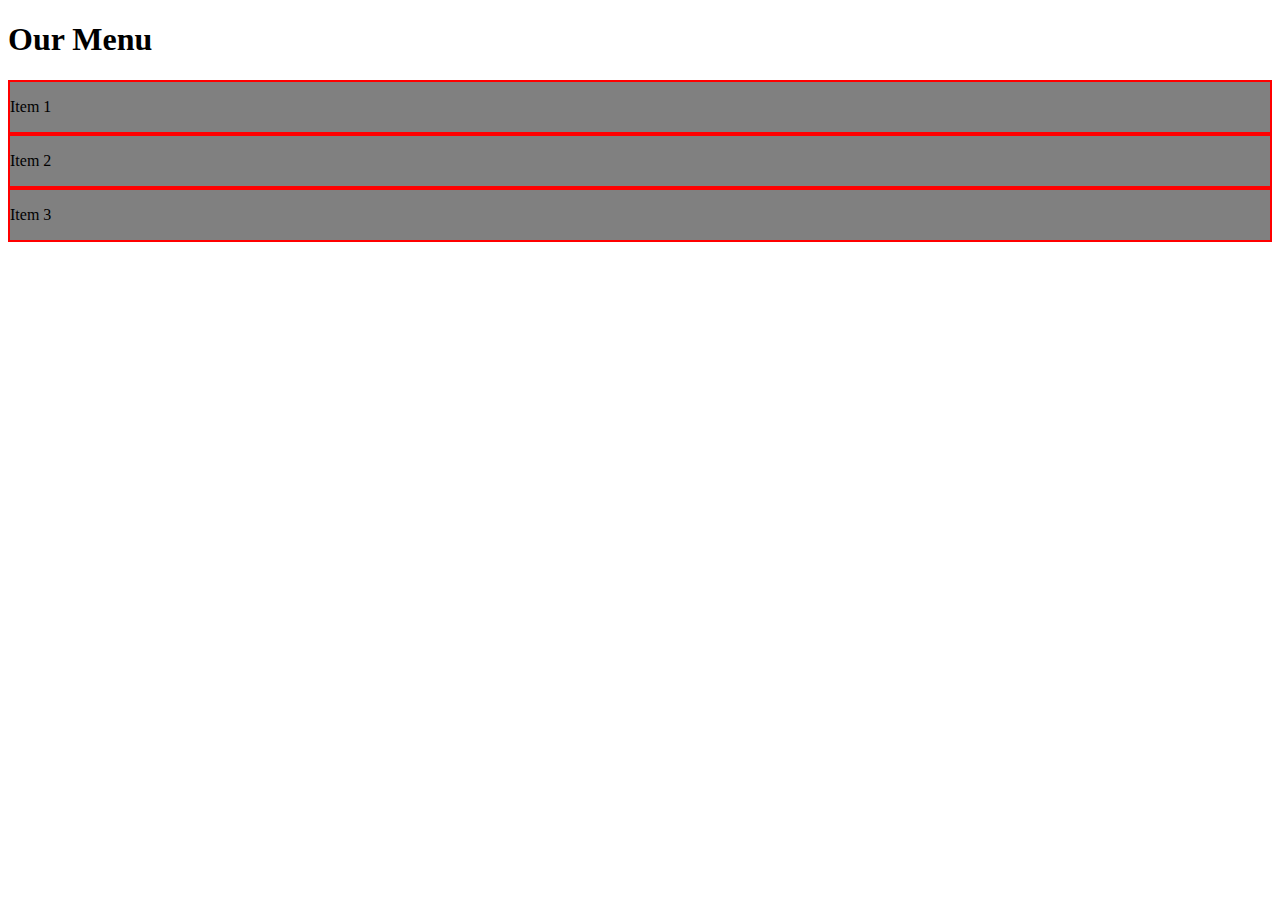
==== module2-solution/index.html @ cc4a353f "First draft of Mod. 2 Solution" ====
<!DOCTYPE html>
<html>
  <head>
    <meta charset="utf-8">
    <meta name="viewport" content="width=device-width, initial-scale=1">
    <title>Assignment Solution for Module 2</title>
    <link rel="stylesheet" href="css/styles.css">
  </head>
<body>
<h1>Our Menu</h1>

<div class="row">
  <div class="col-lg-3 col-md-6"><p>Item 1</p></div>
  <div class="col-lg-3 col-md-6"><p>Item 2</p></div>
  <div class="col-lg-3 col-md-6"><p>Item 3</p></div>
</div>

</body>
</html>
---- module2-solution/css/styles.css ----
.row {
  margin-bottom: 15px;
}
.row > div {
  border: 2px solid red;
  background-color: gray;
}
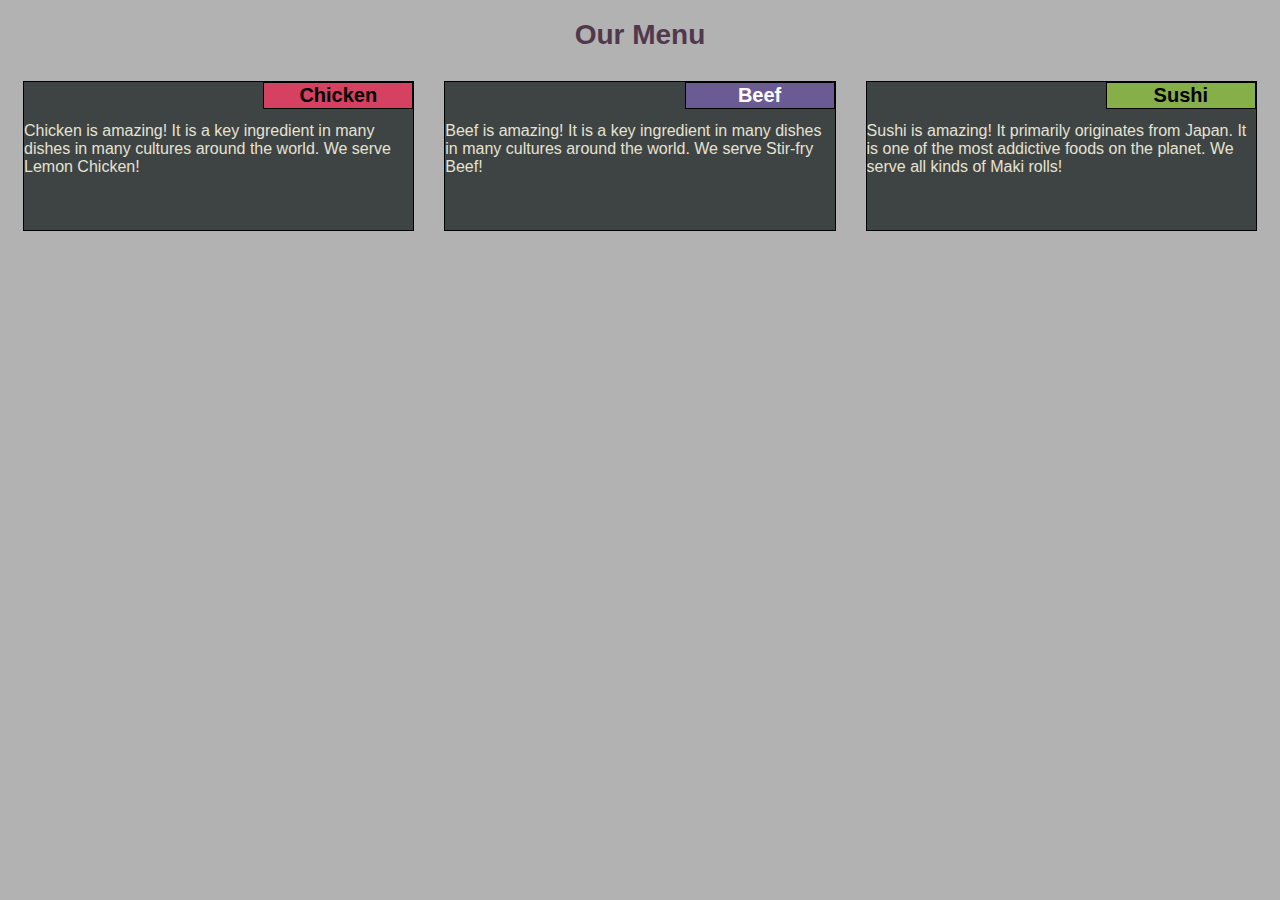
==== commit ba67b470: "First major draft v1.0" ====
--- a/module2-solution/index.html
+++ b/module2-solution/index.html
@@ -10,9 +10,29 @@
 <h1>Our Menu</h1>
 
 <div class="row">
-  <div class="col-lg-3 col-md-6"><p>Item 1</p></div>
-  <div class="col-lg-3 col-md-6"><p>Item 2</p></div>
-  <div class="col-lg-3 col-md-6"><p>Item 3</p></div>
+  <div class="col-lg-4 col-md-6 col-sm-12">
+    <div class="menuItem">
+      <p class="menuOptionName" id="chicken">Chicken</p>
+      <p class="itemDescription">Chicken is amazing! It is a key ingredient in many dishes 
+        in many cultures around the world. We serve Lemon Chicken!
+      </p>
+    </div>
+  </div>
+  <div class="col-lg-4 col-md-6 col-sm-12">
+    <div class="menuItem">
+      <p class="menuOptionName" id="beef">Beef</p>
+      <p class="itemDescription">Beef is amazing! It is a key ingredient in many dishes 
+        in many cultures around the world. We serve Stir-fry Beef!
+      </p>
+    </div>
+  </div>
+  <div class="col-lg-4 col-md-12 col-sm-12">
+    <div class="menuItem">
+      <p class="menuOptionName" id="sushi">Sushi</p>
+      <p class="itemDescription">Sushi is amazing! It primarily originates from Japan. It is one of the most addictive foods on the planet. We serve all kinds of Maki rolls!
+      </p>
+    </div>
+  </div>
 </div>
 
 </body>
--- a/module2-solution/css/styles.css
+++ b/module2-solution/css/styles.css
@@ -1,7 +1,194 @@
+* {
+  box-sizing: border-box;
+  font-family: Verdana, Geneva, sans-serif;
+}
+
+body {
+  background-color: #B2B2B2;
+}
+
+h1 {
+  margin-bottom: 15px;
+  text-align: center;
+  font-size: 1.75em;
+  color: #50394c;
+}
+
 .row {
-  margin-bottom: 15px;
+  width: 100%;
 }
-.row > div {
-  border: 2px solid red;
-  background-color: gray;
+
+.menuItem  {
+  position: relative;
+  border: 1px solid black;
+  background-color: #3E4444;
+  height:150px;
+  overflow: auto;
+  margin: 15px;	
+}
+
+.menuOptionName  {
+  border: 1px solid black;
+  position: absolute;
+  top: 0px;
+  right: 0px;
+  margin: 0;
+  padding: 1px 10px 1px 10px;
+  width: 150px;
+  text-align: center;
+  font-weight: bold;
+  font-size: 1.25em;
+}
+
+.itemDescription  {
+  margin-top: 40px;
+  color: #E6E2D3;
+}
+
+#chicken  {
+  background-color: #D64161;
+}
+
+#beef  {
+  background-color: #6B5B95;
+  color: white;
+}
+
+#sushi  {
+  background-color: #86Af49;
+}
+
+/********** Large devices only **********/
+@media (min-width: 992px) {
+  .col-lg-1, .col-lg-2, .col-lg-3, .col-lg-4, .col-lg-5, 
+  .col-lg-6, .col-lg-7, .col-lg-8, .col-lg-9, .col-lg-10, 
+  .col-lg-11, .col-lg-12 {
+    float: left;
+  }
+  .col-lg-1 {
+    width: 8.33%;
+  }
+  .col-lg-2 {
+    width: 16.66%;
+  }
+  .col-lg-3 {
+    width: 25%;
+  }
+  .col-lg-4 {
+    width: 33.33%;
+  }
+  .col-lg-5 {
+    width: 41.66%;
+  }
+  .col-lg-6 {
+    width: 50%;
+  }
+  .col-lg-7 {
+    width: 58.33%;
+  }
+  .col-lg-8 {
+    width: 66.66%;
+  }
+  .col-lg-9 {
+    width: 74.99%;
+  }
+  .col-lg-10 {
+    width: 83.33%;
+  }
+  .col-lg-11 {
+    width: 91.66%;
+  }
+  .col-lg-12 {
+    width: 100%;
+  }
+}
+
+/********** Medium devices only **********/
+@media (min-width: 768px) and (max-width: 991px) {
+  .col-md-1, .col-md-2, .col-md-3, .col-md-4, .col-md-5, 
+  .col-md-6, .col-md-7, .col-md-8, .col-md-9, .col-md-10, 
+  .col-md-11, .col-md-12 {
+    float: left;
+  }
+  .col-md-1 {
+    width: 8.33%;
+  }
+  .col-md-2 {
+    width: 16.66%;
+  }
+  .col-md-3 {
+    width: 25%;
+  }
+  .col-md-4 {
+    width: 33.33%;
+  }
+  .col-md-5 {
+    width: 41.66%;
+  }
+  .col-md-6 {
+    width: 50%;
+  }
+  .col-md-7 {
+    width: 58.33%;
+  }
+  .col-md-8 {
+    width: 66.66%;
+  }
+  .col-md-9 {
+    width: 74.99%;
+  }
+  .col-md-10 {
+    width: 83.33%;
+  }
+  .col-md-11 {
+    width: 91.66%;
+  }
+  .col-md-12 {
+    width: 100%;
+  }
+}
+
+/********** Small devices only **********/
+@media (max-width: 767px) {
+  .col-sm-1, .col-sm-2, .col-sm-3, .col-sm-4, .col-sm-5, 
+  .col-sm-6, .col-sm-7, .col-sm-8, .col-sm-9, .col-sm-10, 
+  .col-sm-11, .col-sm-12 {
+    float: left;
+  }
+  .col-sm-1 {
+    width: 8.33%;
+  }
+  .col-sm-2 {
+    width: 16.66%;
+  }
+  .col-sm-3 {
+    width: 25%;
+  }
+  .col-sm-4 {
+    width: 33.33%;
+  }
+  .col-sm-5 {
+    width: 41.66%;
+  }
+  .col-sm-6 {
+    width: 50%;
+  }
+  .col-sm-7 {
+    width: 58.33%;
+  }
+  .col-sm-8 {
+    width: 66.66%;
+  }
+  .col-sm-9 {
+    width: 74.99%;
+  }
+  .col-sm-10 {
+    width: 83.33%;
+  }
+  .col-sm-11 {
+    width: 91.66%;
+  }
+  .col-sm-12 {
+    width: 100%;
+  }
 }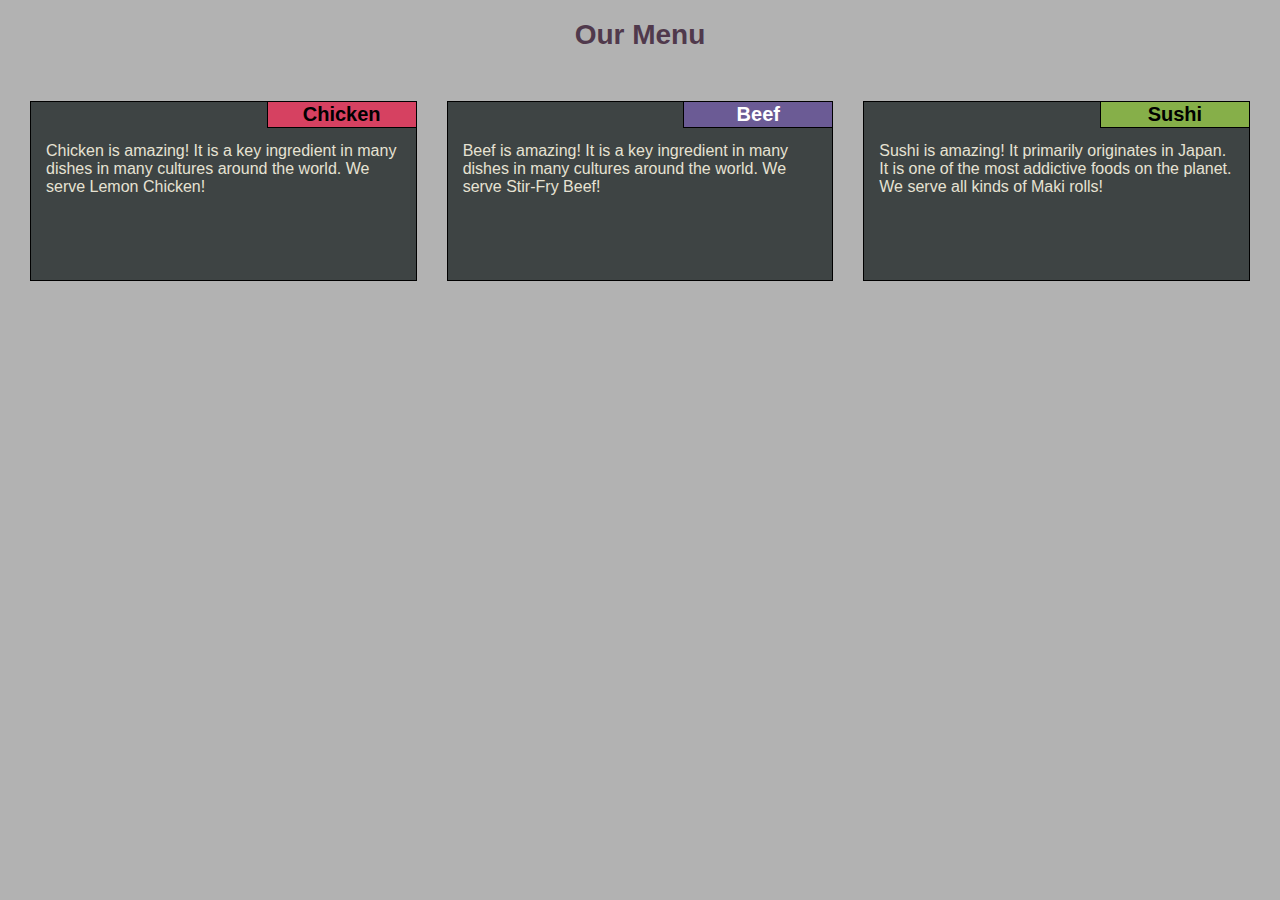
==== commit ce96ee06: "Final" ====
--- a/module2-solution/index.html
+++ b/module2-solution/index.html
@@ -12,24 +12,27 @@
 <div class="row">
   <div class="col-lg-4 col-md-6 col-sm-12">
     <div class="menuItem">
-      <p class="menuOptionName" id="chicken">Chicken</p>
-      <p class="itemDescription">Chicken is amazing! It is a key ingredient in many dishes 
-        in many cultures around the world. We serve Lemon Chicken!
+      <p class="menuItemName" id="chicken">Chicken</p>
+      <p class="itemDescription">
+        Chicken is amazing! It is a key ingredient in many dishes in many cultures around the world. 
+        We serve Lemon Chicken!
       </p>
     </div>
   </div>
   <div class="col-lg-4 col-md-6 col-sm-12">
     <div class="menuItem">
-      <p class="menuOptionName" id="beef">Beef</p>
-      <p class="itemDescription">Beef is amazing! It is a key ingredient in many dishes 
-        in many cultures around the world. We serve Stir-fry Beef!
+      <p class="menuItemName" id="beef">Beef</p>
+      <p class="itemDescription">
+        Beef is amazing! It is a key ingredient in many dishes in many cultures around the world. 
+        We serve Stir-Fry Beef!
       </p>
     </div>
   </div>
   <div class="col-lg-4 col-md-12 col-sm-12">
     <div class="menuItem">
-      <p class="menuOptionName" id="sushi">Sushi</p>
-      <p class="itemDescription">Sushi is amazing! It primarily originates from Japan. It is one of the most addictive foods on the planet. We serve all kinds of Maki rolls!
+      <p class="menuItemName" id="sushi">Sushi</p>
+      <p class="itemDescription">
+        Sushi is amazing! It primarily originates in Japan. It is one of the most addictive foods on the planet. We serve all kinds of Maki rolls!
       </p>
     </div>
   </div>
--- a/module2-solution/css/styles.css
+++ b/module2-solution/css/styles.css
@@ -5,10 +5,11 @@
 
 body {
   background-color: #B2B2B2;
+  margin:15px;
 }
 
 h1 {
-  margin-bottom: 15px;
+  margin-bottom: 35px;
   text-align: center;
   font-size: 1.75em;
   color: #50394c;
@@ -22,17 +23,18 @@
   position: relative;
   border: 1px solid black;
   background-color: #3E4444;
-  height:150px;
-  overflow: auto;
+  height:180px;
   margin: 15px;	
 }
 
-.menuOptionName  {
+.menuItemName  {
   border: 1px solid black;
   position: absolute;
   top: 0px;
   right: 0px;
-  margin: 0;
+  margin: 0px;
+  margin-top:-1px;
+  margin-right:-1px;
   padding: 1px 10px 1px 10px;
   width: 150px;
   text-align: center;
@@ -43,6 +45,8 @@
 .itemDescription  {
   margin-top: 40px;
   color: #E6E2D3;
+  padding-left: 15px;
+  padding-right: 15px;
 }
 
 #chicken  {
@@ -55,7 +59,7 @@
 }
 
 #sushi  {
-  background-color: #86Af49;
+  background-color: #86AF49;
 }
 
 /********** Large devices only **********/
@@ -104,7 +108,7 @@
 }
 
 /********** Medium devices only **********/
-@media (min-width: 768px) and (max-width: 991px) {
+@media (min-width: 768px) and (max-width: 991.5px) {
   .col-md-1, .col-md-2, .col-md-3, .col-md-4, .col-md-5, 
   .col-md-6, .col-md-7, .col-md-8, .col-md-9, .col-md-10, 
   .col-md-11, .col-md-12 {
@@ -149,7 +153,7 @@
 }
 
 /********** Small devices only **********/
-@media (max-width: 767px) {
+@media (max-width: 767.5px) {
   .col-sm-1, .col-sm-2, .col-sm-3, .col-sm-4, .col-sm-5, 
   .col-sm-6, .col-sm-7, .col-sm-8, .col-sm-9, .col-sm-10, 
   .col-sm-11, .col-sm-12 {
